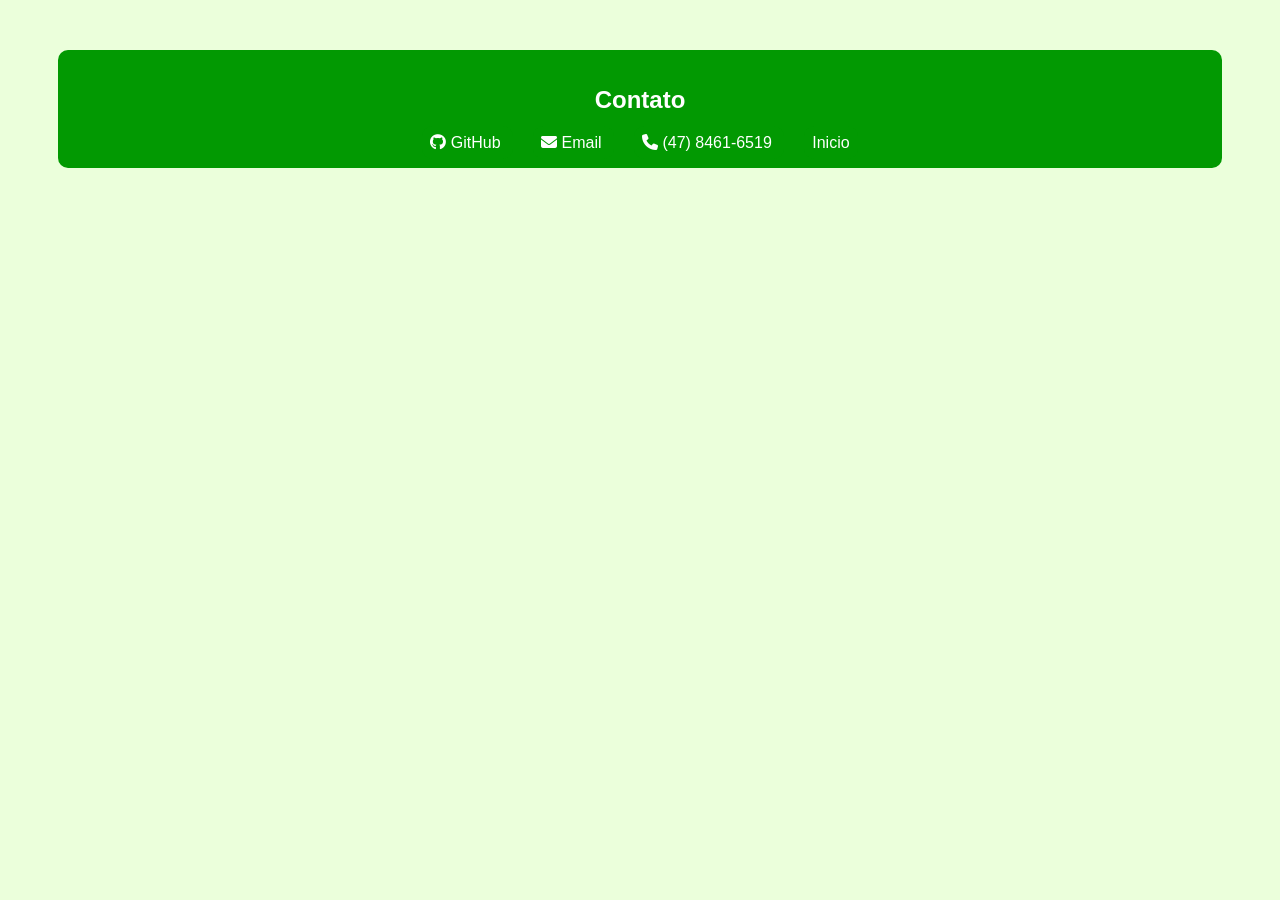
==== aula 02 desafio/Contato/Contato.html @ 4d4b2932 "Add files via upload" ====
<!DOCTYPE html>
<html lang="pt-br">
<head>
    <meta charset="UTF-8">
    <meta name="viewport" content="width=device-width, initial-scale=1.0">
    <title>Contato</title>
    <link rel="stylesheet" href="Contato.css">
    <link rel="stylesheet" href="https://cdnjs.cloudflare.com/ajax/libs/font-awesome/6.5.0/css/all.min.css">
</head>
<body>
    <main>
        <section class="contato">
          <h2>Contato</h2>
          
           <a href="https://github.com/nathan270109"
           target="_blank"
           rel="noopener">
           <i class="fa-brands fa-github"></i> GitHub 
           </a>

           <a href="mailto:natiel228@gmail.com">
           <i class="fa-solid fa-envelope"></i> Email 
           </a>

           <a href="tel:+5547984616519">
           <i class="fa-solid fa-phone"></i> (47) 8461-6519
           </a>

           <a href="/index.html">Inicio</a>

        </section>
    </main>
</body>
</html>
---- aula 02 desafio/Contato/Contato.css ----
* ::before, ::after {
    padding: 0;
    margin: 0;
    box-sizing: border-box;
}

body {
    background: rgb(235, 255, 219);
}

.contato {
    background-color: rgb(2, 153, 2);
    color:white;
    padding:16px 16px ;
    margin: 50px;
    font-family: Arial, Helvetica, sans-serif;
    border-radius: 10px;
    align-items: center;
    text-align: center;
}

.contato a {
    background-color: rgb(2, 153, 2);
    padding: 8px 8px;
    text-decoration: none;
    color: white;
    margin: 10px 10px;
    border-radius: 10px;
    transition: 1s;
    
}

.contato a:hover {
    background-color: rgb(29, 114, 3);
}
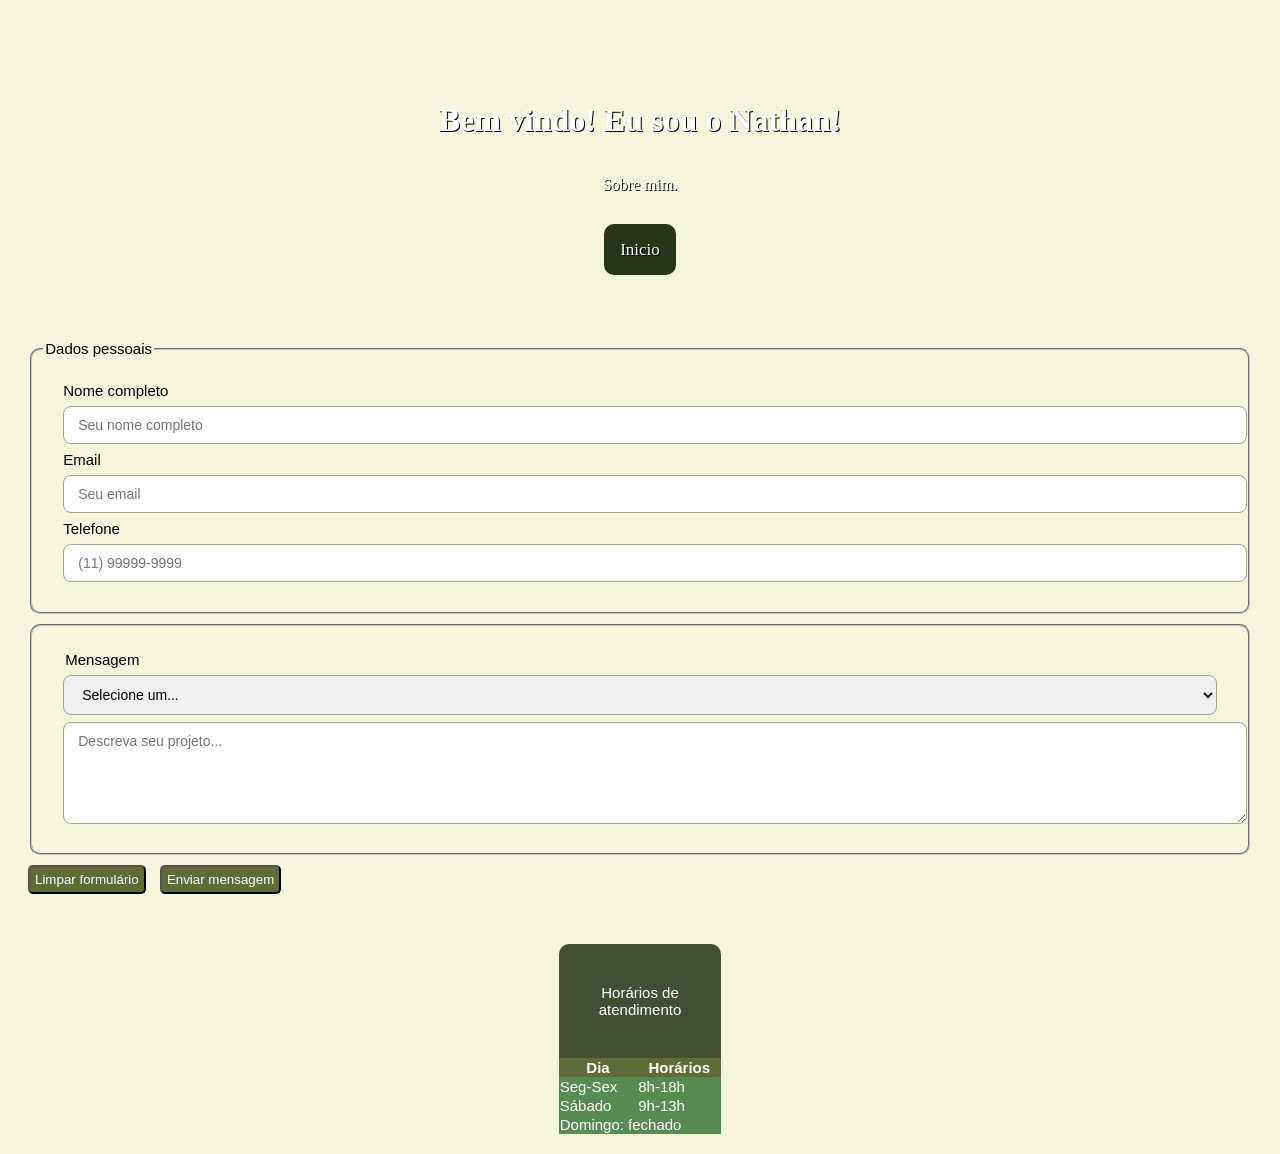
==== commit f0829dc6: "Add files via upload" ====
--- a/aula 02 desafio/Contato/Contato.html
+++ b/aula 02 desafio/Contato/Contato.html
@@ -1,34 +1,88 @@
 <!DOCTYPE html>
 <html lang="pt-br">
+
 <head>
     <meta charset="UTF-8">
     <meta name="viewport" content="width=device-width, initial-scale=1.0">
     <title>Contato</title>
     <link rel="stylesheet" href="Contato.css">
-    <link rel="stylesheet" href="https://cdnjs.cloudflare.com/ajax/libs/font-awesome/6.5.0/css/all.min.css">
+
 </head>
+
 <body>
+
+    <!-- CABEÇALHO -->
+    <header class="hero">
+
+        <h1>Bem vindo! Eu sou o Nathan!</h1>
+        <p>Sobre mim.</p>
+
+        <nav>
+            <a href="/index.html">Inicio</a>
+        </nav>
+
+    </header>
+
     <main>
-        <section class="contato">
-          <h2>Contato</h2>
-          
-           <a href="https://github.com/nathan270109"
-           target="_blank"
-           rel="noopener">
-           <i class="fa-brands fa-github"></i> GitHub 
-           </a>
 
-           <a href="mailto:natiel228@gmail.com">
-           <i class="fa-solid fa-envelope"></i> Email 
-           </a>
+        <form action="obrigado.html" method="get">
+            <fieldset>
+                <legend>Dados pessoais</legend>
+                <div class="campo">
+                    <label for="nome">Nome completo</label>
+                    <input type="text" id="nome" name="nome" placeholder="Seu nome completo" required minlength="3">
 
-           <a href="tel:+5547984616519">
-           <i class="fa-solid fa-phone"></i> (47) 8461-6519
-           </a>
+                    <label for="email">Email</label>
+                    <input type="email" id="email" name="email" placeholder="Seu email" required minlength="3">
 
-           <a href="/index.html">Inicio</a>
+                    <label for="nome">Telefone</label>
+                    <input type="tel" name="tel" id="telefone" placeholder="(11) 99999-9999">
+                </div>
+            </fieldset>
 
-        </section>
+            <fieldset>
+                <div class="campo">
+                <legend>Mensagem</legend>
+                <select name="assunto" id="assunto" required>
+                    <option value="">Selecione um...</option>
+                    <option value="fotografia">Fotografia</option>
+                    <option value="ciclismo">Ciclismo</option>
+                    <option value="desenhista">Desenhista</option>
+                    <option value="computador">Computador</option>
+                </select>
+
+                <textarea name="mensagem" id="mensagem" rows="5" minlength="20" required placeholder="Descreva seu projeto..."
+                ></textarea> 
+                </div> 
+            </fieldset>
+
+            <div class="botão">
+                <button type="reset">Limpar formulário</button>
+                <button type="submit">Enviar mensagem</button>
+            </div>
+        </form>
+
+        <table>
+            <caption>Horários de atendimento</caption>
+
+            <thead>
+              <tr><th scope="col">Dia</th><th scope="col">Horários</th></tr>
+            </thead>
+
+            <tbody>
+                  <tr><td>Seg-Sex</td><td>8h-18h</td></tr>
+                  <tr><td>Sábado</td><td>9h-13h</td></tr>
+            </tbody>
+
+            <tfoot>
+                <tr><td colspan="2">Domingo: fechado</td></tr>
+            </tfoot>
+        </table>
+
+
+
     </main>
+
 </body>
+
 </html>
--- a/aula 02 desafio/Contato/Contato.css
+++ b/aula 02 desafio/Contato/Contato.css
@@ -1,35 +1,156 @@
-* ::before, ::after {
+* ::after, ::before{
     padding: 0;
     margin: 0;
     box-sizing: border-box;
 }
 
 body {
-    background: rgb(235, 255, 219);
+    background-color:beige;
 }
 
-.contato {
-    background-color: rgb(2, 153, 2);
+header {   
+    align-items: center;
+    background: linear-gradient(to top, #bc6c25, #dda15e);
     color:white;
-    padding:16px 16px ;
-    margin: 50px;
-    font-family: Arial, Helvetica, sans-serif;
-    border-radius: 10px;
+    text-align: center;
+    padding: 16px 8px;
+    text-shadow: 1px 1px 0px black;
+   
+}   
+ 
+nav {
+    margin-top: 30px;
+    text-align: center;
+   
+}
+
+nav a {  
     align-items: center;
     text-align: center;
-}
-
-.contato a {
-    background-color: rgb(2, 153, 2);
-    padding: 8px 8px;
     text-decoration: none;
-    color: white;
-    margin: 10px 10px;
+    color:white;
+    background: #283618;
+    transition: 1s; 
     border-radius: 10px;
-    transition: 1s;
+    font-weight: 500;
+    font-size: 17px;
+    padding: 16px 16px;
+    margin-inline: 10px;
+   
     
 }
 
-.contato a:hover {
-    background-color: rgb(29, 114, 3);
+nav a:hover {
+    background-color: #606c38;
+
+}
+
+
+
+.hero {
+    background-image: url('/img/capa.jpg');
+    height: 220px;
+    display: flex;
+    flex-direction: column;
+    align-items: center;
+    justify-content:center;
+    color: white;
+    text-align: center;
+    padding: 40px 40px;
+    margin: 20px;
+    border-radius: 10px;
+
+}
+
+input, select, textarea {
+    width: 100%;
+    padding: 10px 14px;
+    border: 1px solid #a5a18f;
+    border-radius: 8px;
+    font-size: 14px;
+    font-family: inherit;
+     transition: border-color .2s, box-shadow .2s;
+}
+
+input:focus, select:focus, textarea:focus {
+    outline: none;
+    border-color:#08c718;
+    box-shadow:0 0 0 3px rgba(7, 153, 19, 0.15) ;
+}
+
+.campo {
+    padding: 20px;
+    display: flex;
+    flex-direction:column;
+    gap: 7px;
+}
+
+fieldset {
+    margin-top: 10px;
+}
+
+main {
+    margin: 20px;
+    color:#000000;
+    font-family: Arial, Helvetica, sans-serif;
+    font-size: 15px;
+}
+ 
+form fieldset {
+    border-radius: 10px;
+}
+
+.campo label {
+    gap: 10px;
+}
+
+.botão button {
+    margin: 10px 0px ;
+    color: white;
+    background-color:#606c38;
+    padding: 5px;
+    border-radius: 5px;
+    font-family:Arial, Helvetica, sans-serif; 
+    transition: 0.5s;
+    margin-right: 10px;
+    gap: 10px;  
+}
+
+.botão button:hover {
+    background-color: #283618;
+}
+
+table {
+     border-collapse: collapse;
+     padding: 10px 10px;
+     margin: auto;
+     margin-top: 40px;
+     border-radius: 10px;
+     
+    }
+
+table caption {
+    padding: 40px 40px;
+    background-color: #283618dc;
+    color: white;
+    border-top-left-radius: 10px;
+     border-top-right-radius: 10px;
+}
+
+table thead {
+    background-color: #606c38;
+    color: white;
+     
+}
+
+table tbody {
+    background-color: #0a5710a9;
+    color: white;   
+}
+
+table tfoot {
+    background-color:#0a5710a9 ;
+    color: white;
+   
+  
 }
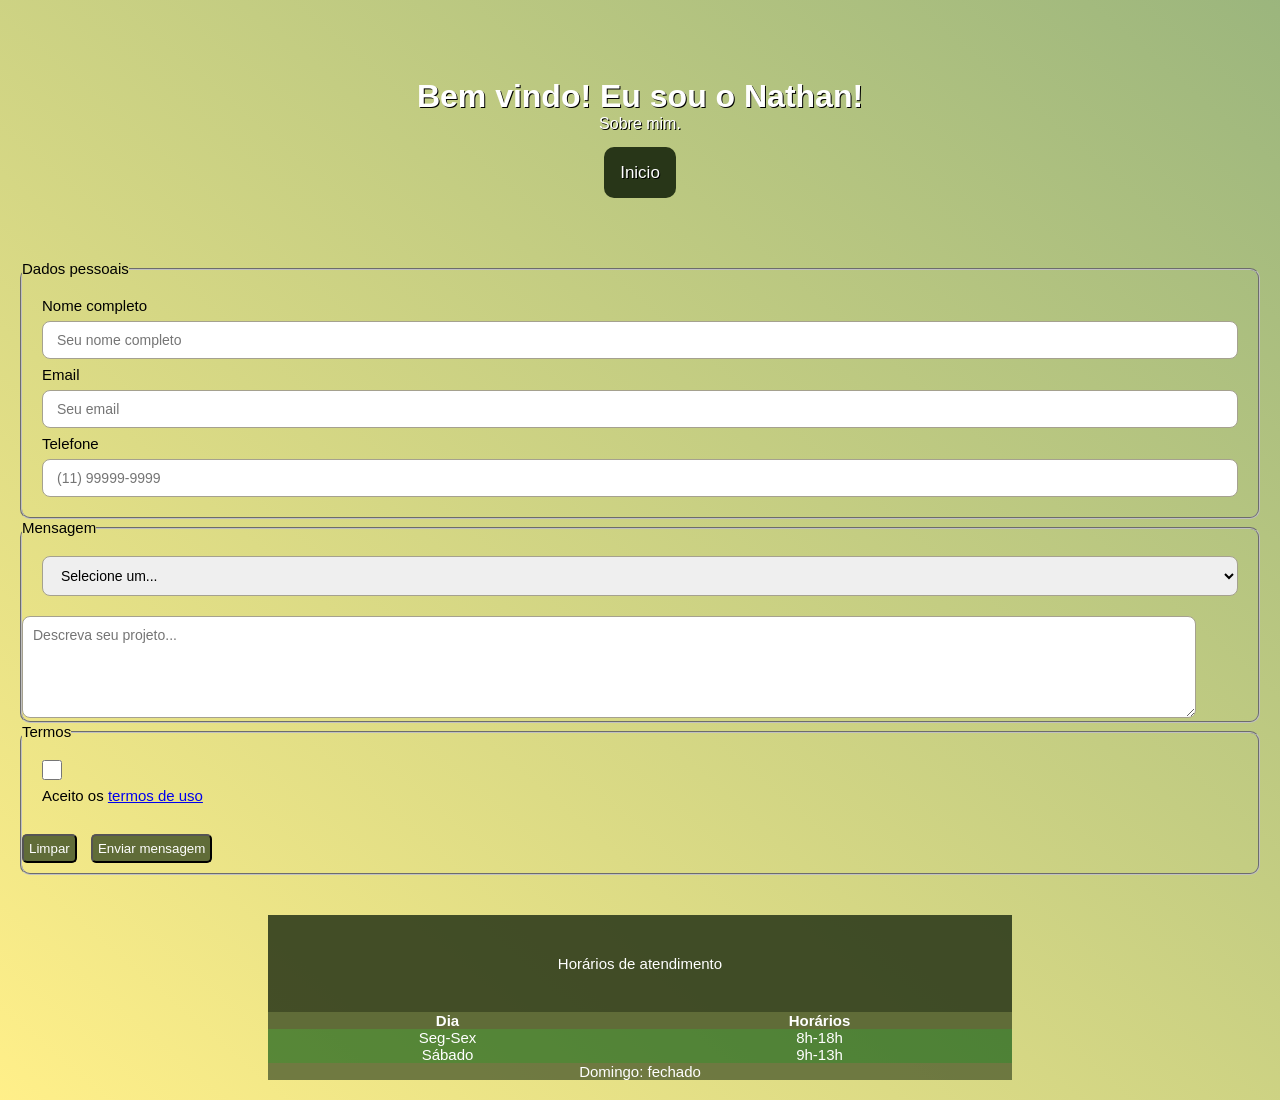
==== commit d4b102c5: "aula 04" ====
--- a/aula 02 desafio/Contato/Contato.html
+++ b/aula 02 desafio/Contato/Contato.html
@@ -11,7 +11,6 @@
 
 <body>
 
-    <!-- CABEÇALHO -->
     <header class="hero">
 
         <h1>Bem vindo! Eu sou o Nathan!</h1>
@@ -36,13 +35,14 @@
                     <input type="email" id="email" name="email" placeholder="Seu email" required minlength="3">
 
                     <label for="nome">Telefone</label>
-                    <input type="tel" name="tel" id="telefone" placeholder="(11) 99999-9999">
+                    <input type="tel" name="tel" id="telefone" placeholder="(11) 99999-9999" required>
                 </div>
             </fieldset>
 
             <fieldset>
+                
+                <legend>Mensagem</legend>
                 <div class="campo">
-                <legend>Mensagem</legend>
                 <select name="assunto" id="assunto" required>
                     <option value="">Selecione um...</option>
                     <option value="fotografia">Fotografia</option>
@@ -50,38 +50,68 @@
                     <option value="desenhista">Desenhista</option>
                     <option value="computador">Computador</option>
                 </select>
+                </div>
 
-                <textarea name="mensagem" id="mensagem" rows="5" minlength="20" required placeholder="Descreva seu projeto..."
-                ></textarea> 
-                </div> 
+                <textarea name="mensagem" id="mensagem" rows="5" minlength="20" required
+                    placeholder="Descreva seu projeto..."></textarea>
+
+
             </fieldset>
 
-            <div class="botão">
-                <button type="reset">Limpar formulário</button>
-                <button type="submit">Enviar mensagem</button>
-            </div>
+            <fieldset>
+                <legend>Termos</legend>
+
+                <div class="campo">
+                    <input type="checkbox" id="termos" name="termos" required>
+                    <label for="termos">
+                        Aceito os
+                        <a href="termos.html">termos de uso</a>
+                    </label>
+                </div>
+
+                <div class="botão">
+                    <button type="reset">Limpar</button>
+                    <button type="submit">Enviar mensagem</button>
+                </div>
+            </fieldset>
+
         </form>
 
         <table>
             <caption>Horários de atendimento</caption>
 
             <thead>
-              <tr><th scope="col">Dia</th><th scope="col">Horários</th></tr>
+                <tr>
+                    <th scope="col">Dia</th>
+                    <th scope="col">Horários</th>
+                </tr>
             </thead>
 
             <tbody>
-                  <tr><td>Seg-Sex</td><td>8h-18h</td></tr>
-                  <tr><td>Sábado</td><td>9h-13h</td></tr>
+                <tr>
+                    <td>Seg-Sex</td>
+                    <td>8h-18h</td>
+                </tr>
+                <tr>
+                    <td>Sábado</td>
+                    <td>9h-13h</td>
+                </tr>
             </tbody>
 
             <tfoot>
-                <tr><td colspan="2">Domingo: fechado</td></tr>
+                <tr>
+                    <td colspan="2">Domingo: fechado</td>
+                </tr>
             </tfoot>
         </table>
 
 
 
     </main>
+    <footer>
+
+        
+    </footer>
 
 </body>
 
--- a/aula 02 desafio/Contato/Contato.css
+++ b/aula 02 desafio/Contato/Contato.css
@@ -1,43 +1,44 @@
-* ::after, ::before{
+*  {
     padding: 0;
     margin: 0;
     box-sizing: border-box;
 }
 
 body {
-    background-color:beige;
+    background: linear-gradient(to right top, #ffe95ab6, #3d700283);
+    font-family: Arial, Helvetica, sans-serif;
 }
 
-header {   
+header {
     align-items: center;
     background: linear-gradient(to top, #bc6c25, #dda15e);
-    color:white;
+    color: white;
     text-align: center;
     padding: 16px 8px;
     text-shadow: 1px 1px 0px black;
-   
-}   
- 
+
+}
+
 nav {
     margin-top: 30px;
     text-align: center;
-   
+
 }
 
-nav a {  
+nav a {
     align-items: center;
     text-align: center;
     text-decoration: none;
-    color:white;
+    color: white;
     background: #283618;
-    transition: 1s; 
+    transition: 1s;
     border-radius: 10px;
     font-weight: 500;
     font-size: 17px;
     padding: 16px 16px;
     margin-inline: 10px;
-   
-    
+
+
 }
 
 nav a:hover {
@@ -53,7 +54,7 @@
     display: flex;
     flex-direction: column;
     align-items: center;
-    justify-content:center;
+    justify-content: center;
     color: white;
     text-align: center;
     padding: 40px 40px;
@@ -62,40 +63,50 @@
 
 }
 
-input, select, textarea {
+
+input,
+select,
+textarea {
     width: 100%;
     padding: 10px 14px;
     border: 1px solid #a5a18f;
     border-radius: 8px;
     font-size: 14px;
     font-family: inherit;
-     transition: border-color .2s, box-shadow .2s;
+    transition: border-color .2s, box-shadow .2s;
 }
 
-input:focus, select:focus, textarea:focus {
+input:focus,
+select:focus,
+textarea:focus {
     outline: none;
-    border-color:#08c718;
-    box-shadow:0 0 0 3px rgba(7, 153, 19, 0.15) ;
+    border-color: #08c718;
+    box-shadow: 0 0 0 3px rgba(7, 153, 19, 0.15);
 }
 
 .campo {
     padding: 20px;
     display: flex;
-    flex-direction:column;
+    flex-direction: column;
     gap: 7px;
+    margin: auto;
 }
 
-fieldset {
-    margin-top: 10px;
+
+ textarea {
+   
+    margin: auto;
+    width: 95%;
+    padding: 10px;
 }
 
 main {
     margin: 20px;
-    color:#000000;
+    color: #000000;
     font-family: Arial, Helvetica, sans-serif;
     font-size: 15px;
 }
- 
+
 form fieldset {
     border-radius: 10px;
 }
@@ -105,15 +116,16 @@
 }
 
 .botão button {
-    margin: 10px 0px ;
+    margin: 10px 0px;
     color: white;
-    background-color:#606c38;
+    background-color: #606c38;
     padding: 5px;
     border-radius: 5px;
-    font-family:Arial, Helvetica, sans-serif; 
+    font-family: Arial, Helvetica, sans-serif;
     transition: 0.5s;
     margin-right: 10px;
-    gap: 10px;  
+    gap: 10px;
+    
 }
 
 .botão button:hover {
@@ -121,36 +133,58 @@
 }
 
 table {
-     border-collapse: collapse;
-     padding: 10px 10px;
-     margin: auto;
-     margin-top: 40px;
-     border-radius: 10px;
-     
-    }
+    border-collapse: collapse;
+    padding: 10px 10px;
+    margin: auto;
+    margin-top: 40px;
+    width: 60%;
+ 
+
+}
 
 table caption {
     padding: 40px 40px;
     background-color: #283618dc;
     color: white;
-    border-top-left-radius: 10px;
-     border-top-right-radius: 10px;
+  
 }
 
 table thead {
     background-color: #606c38;
     color: white;
-     
+}
+
+table thead tr {
+    text-align: center;
 }
 
 table tbody {
     background-color: #0a5710a9;
-    color: white;   
+    color: white;
+}
+
+table tbody tr {
+    text-align: center;
 }
 
 table tfoot {
-    background-color:#0a5710a9 ;
+    background-color:#606c38e1;
     color: white;
-   
-  
-}+}
+
+table tfoot tr {
+    text-align: center;
+}
+
+.botões {
+    width: 10px;
+    height: 10px;
+    cursor: pointer;
+}
+
+input[type="checkbox"] {
+    width: 20px !important;
+    height: 20px !important;
+    cursor: pointer;
+
+}
